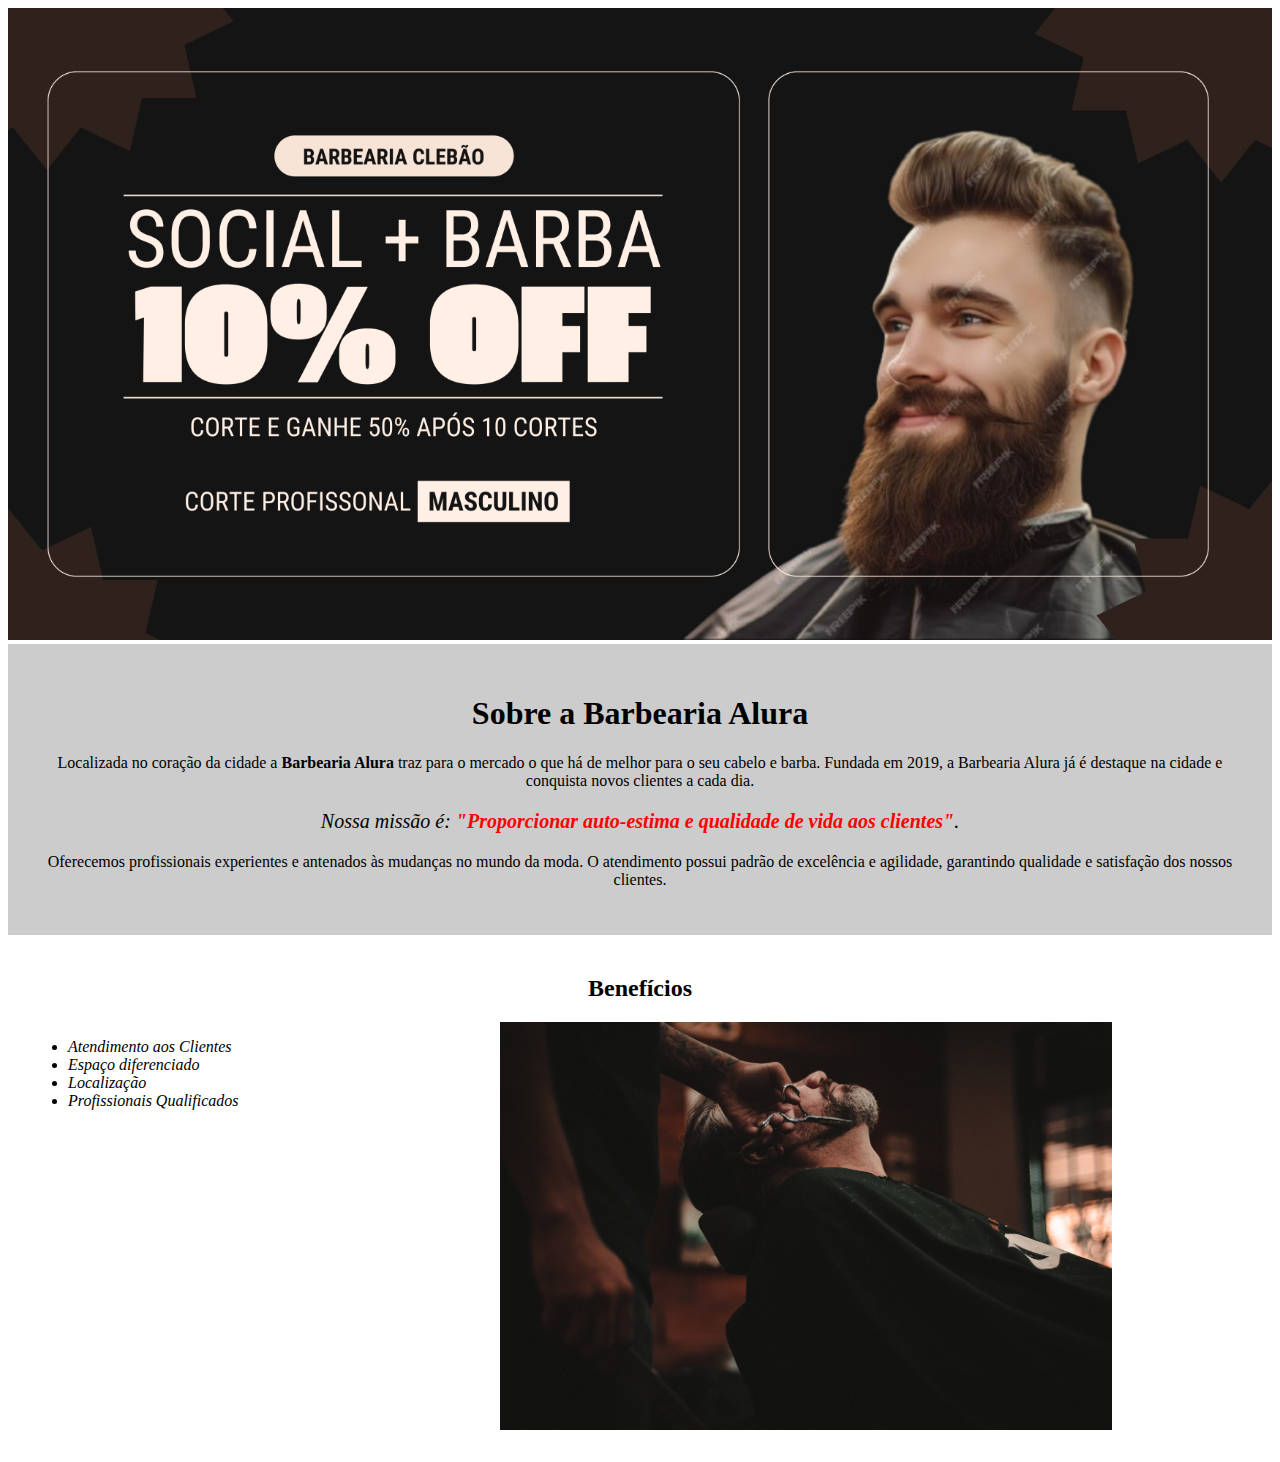
==== index.html @ 99a4e381 "Add files via upload" ====
<!DOCTYPE html>
<html lang="pt-br">
	<head>
		<meta charset="UTF-8">
		<title>Barbearia Alura</title>
		<link rel="stylesheet" href="style.css">
	</head>

	<body>
	</body>
		<img id="banner" src="barbinha.png">
		<div class="principal">
			<h1>Sobre a Barbearia Alura</h1>
	 
			<p>Localizada no coração da cidade a <strong>Barbearia Alura</strong> traz para o mercado o que há de melhor para o seu cabelo e barba. Fundada em 2019, a Barbearia Alura já é destaque na cidade e conquista novos clientes a cada dia.</p>

			<p id="missao"><em>Nossa missão é: <strong>"Proporcionar auto-estima e qualidade de vida aos clientes"</strong>.</em></p>

			<p>Oferecemos profissionais experientes e antenados às mudanças no mundo da moda. O atendimento possui padrão de excelência e agilidade, garantindo qualidade e satisfação dos nossos clientes.</p>
		</div>

		<div class="beneficios">
			<h2>Benefícios</h2>

			<ul>
				<li class="itens">Atendimento aos Clientes</li>
				<li class="itens">Espaço diferenciado</li>
				<li class="itens">Localização</li>
				<li class="itens">Profissionais Qualificados</li>
			</ul>

			<img src="beneficios.jpg" class="imagembeneficios">
		</div>
	</body>
</html>
---- style.css ----
body {
	
}

#banner {
	width:100%;
}

.principal{
	background: #CCCCCC;
	padding: 30px;
}

h1 {
	text-align: center
}

p {
	text-align: center;
}

#missao {
	font-size: 20px
}

em strong {
	color: #FF0000;
}

.itens {
	font-style: italic
}

.beneficios {
	background: #FFFFFF;
	padding: 20px;
}

h2 {
	text-align: center;
}
ul {
	display: inline-block;
	vertical-align: top;
	width: 20%;
	margin-right: 15%;
}

.imagembeneficios {
	width: 50%;
}
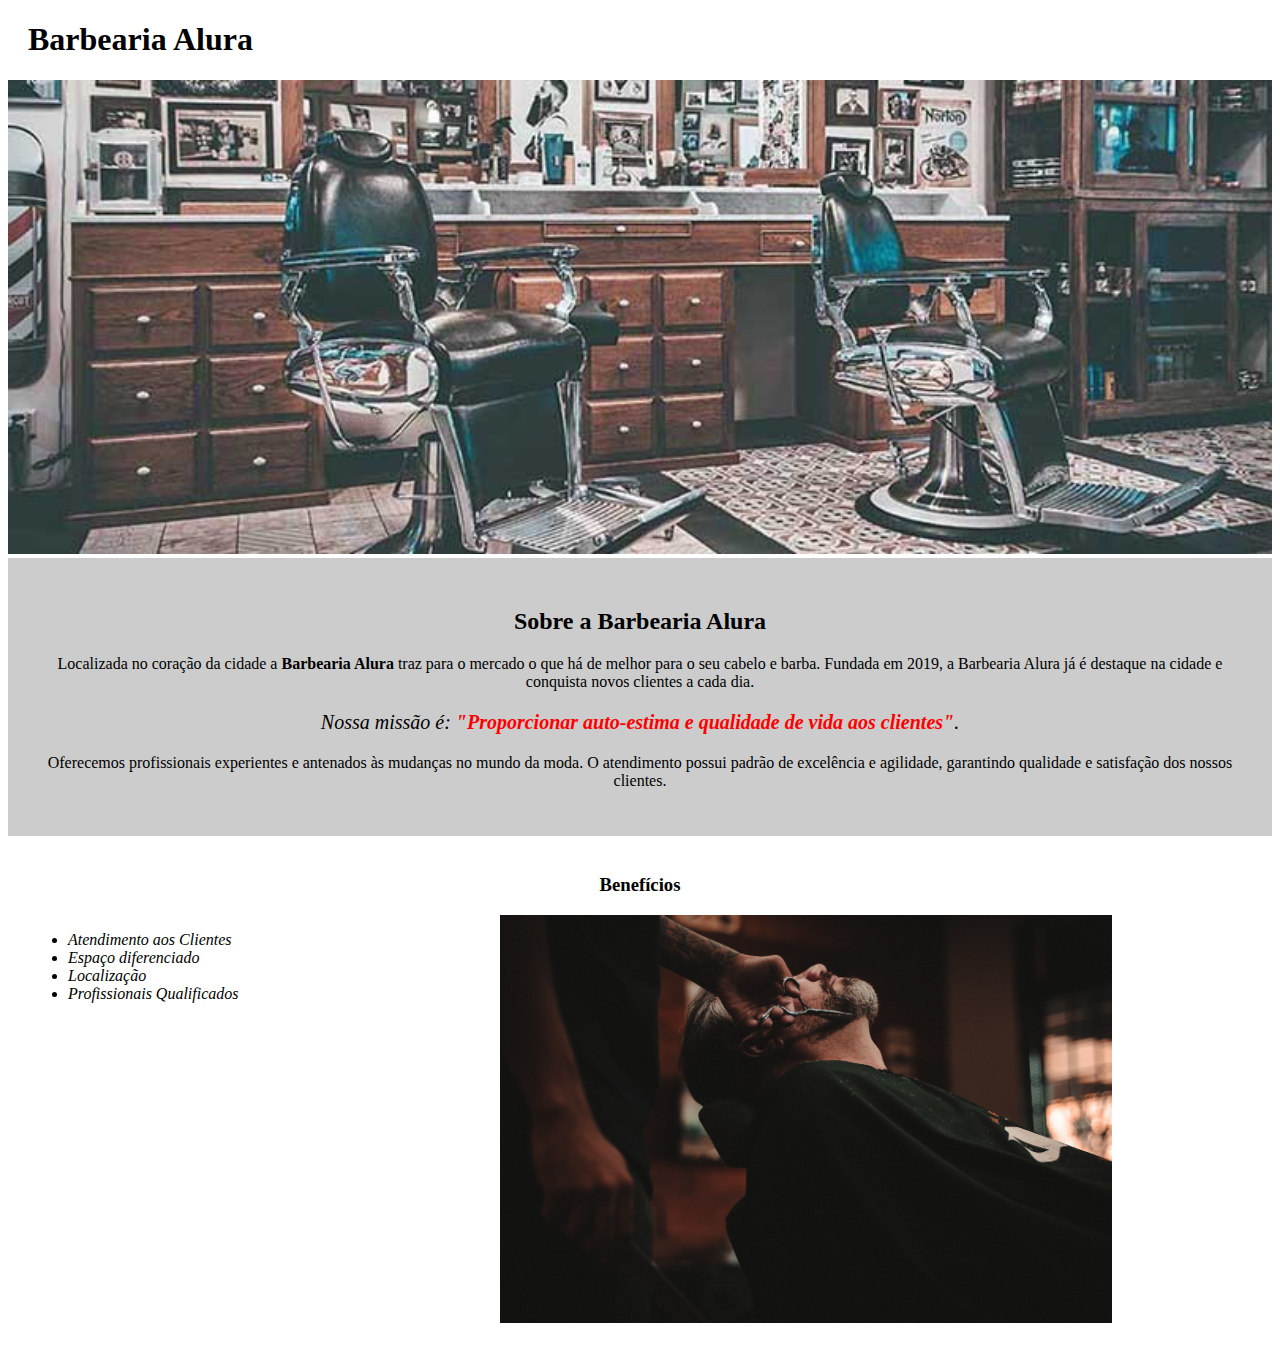
==== commit fdb90ed0: "Add files via upload" ====
--- a/index.html
+++ b/index.html
@@ -7,10 +7,12 @@
 	</head>
 
 	<body>
-	</body>
-		<img id="banner" src="barbinha.png">
+		<header>
+			<h1 class="titulo-principal">Barbearia Alura</h1>
+		</header>
+		<img id="banner" src="banner.jpg">
 		<div class="principal">
-			<h1>Sobre a Barbearia Alura</h1>
+			<h2 class="titulo-centralizado">Sobre a Barbearia Alura</h2>
 	 
 			<p>Localizada no coração da cidade a <strong>Barbearia Alura</strong> traz para o mercado o que há de melhor para o seu cabelo e barba. Fundada em 2019, a Barbearia Alura já é destaque na cidade e conquista novos clientes a cada dia.</p>
 
@@ -20,7 +22,7 @@
 		</div>
 
 		<div class="beneficios">
-			<h2>Benefícios</h2>
+			<h3 class="titulo-centralizado">Benefícios</h3>
 
 			<ul>
 				<li class="itens">Atendimento aos Clientes</li>
@@ -32,4 +34,4 @@
 			<img src="beneficios.jpg" class="imagembeneficios">
 		</div>
 	</body>
-</html>
+</html>--- a/style.css
+++ b/style.css
@@ -1,7 +1,3 @@
-body {
-	
-}
-
 #banner {
 	width:100%;
 }
@@ -11,7 +7,11 @@
 	padding: 30px;
 }
 
-h1 {
+.titulo-principal {
+	padding-left: 20px;
+}
+
+.titulo-centralizado {
 	text-align: center
 }
 
@@ -36,9 +36,6 @@
 	padding: 20px;
 }
 
-h2 {
-	text-align: center;
-}
 ul {
 	display: inline-block;
 	vertical-align: top;
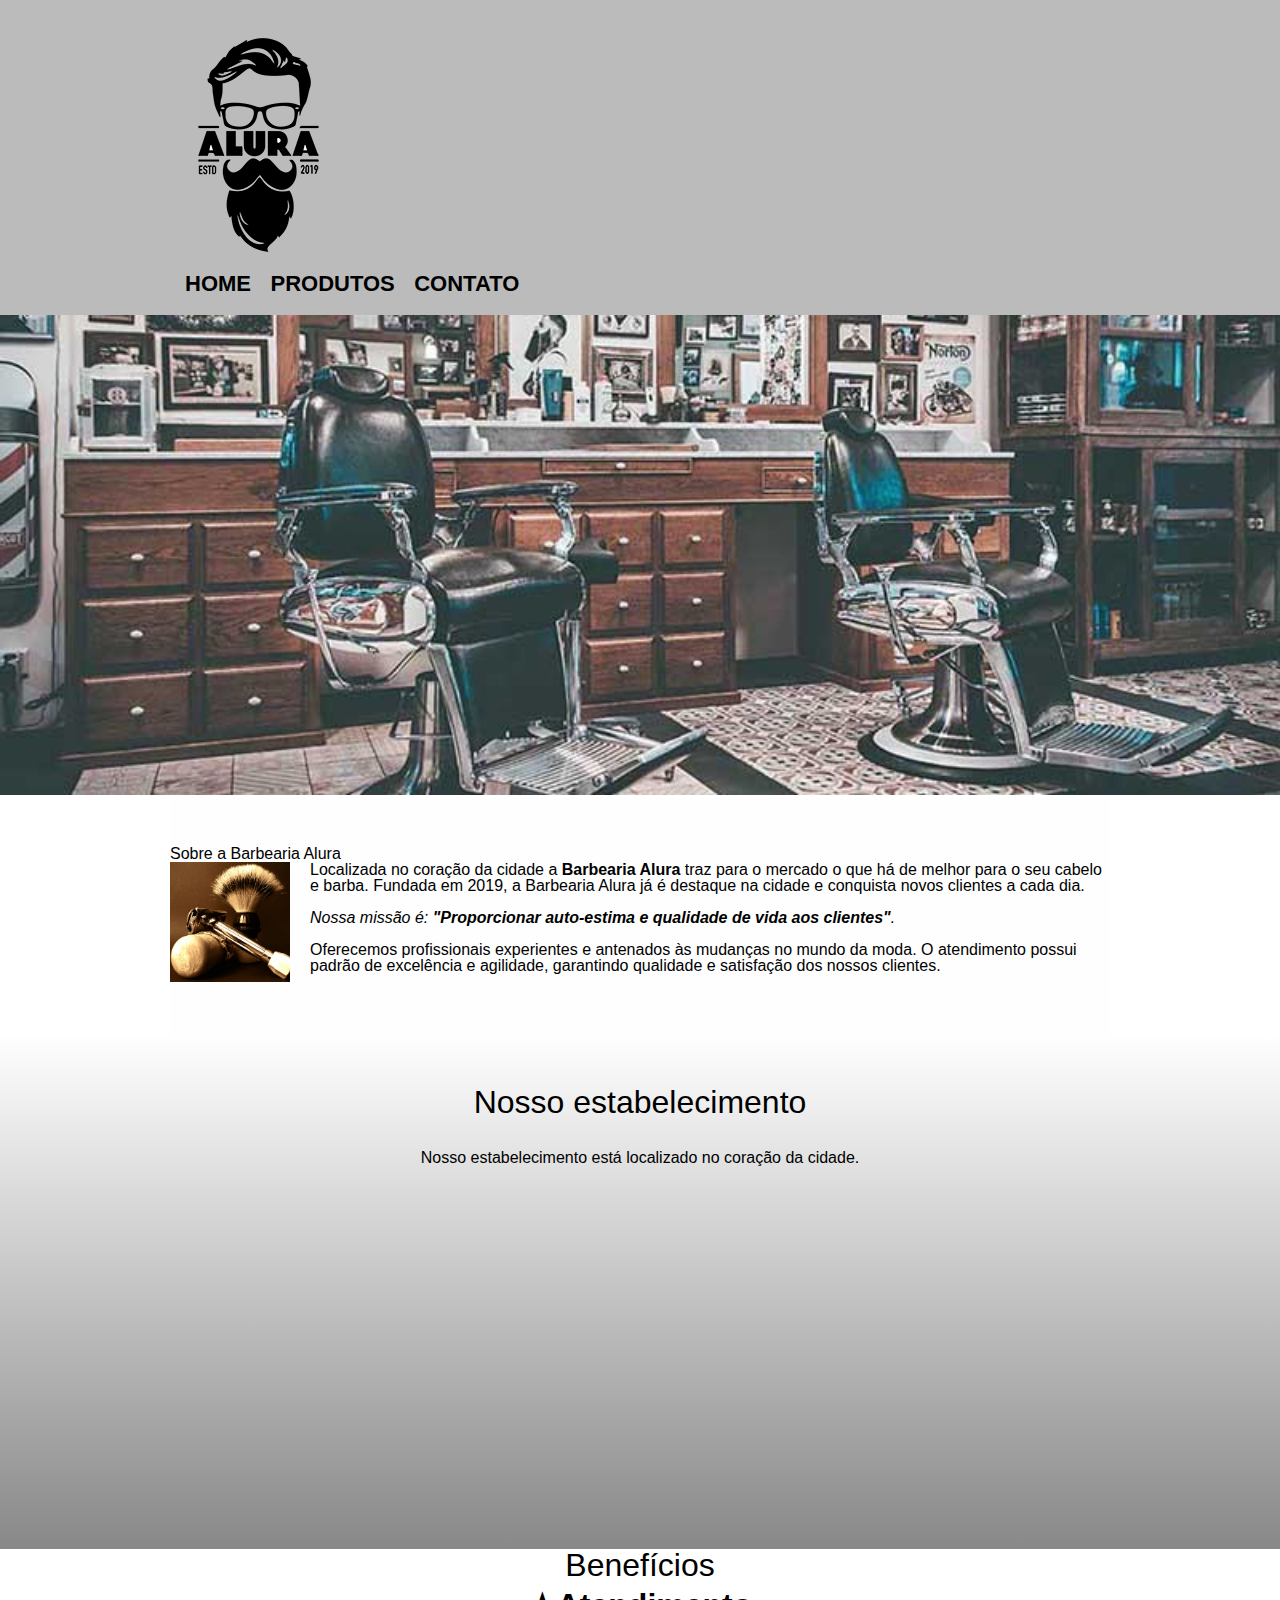
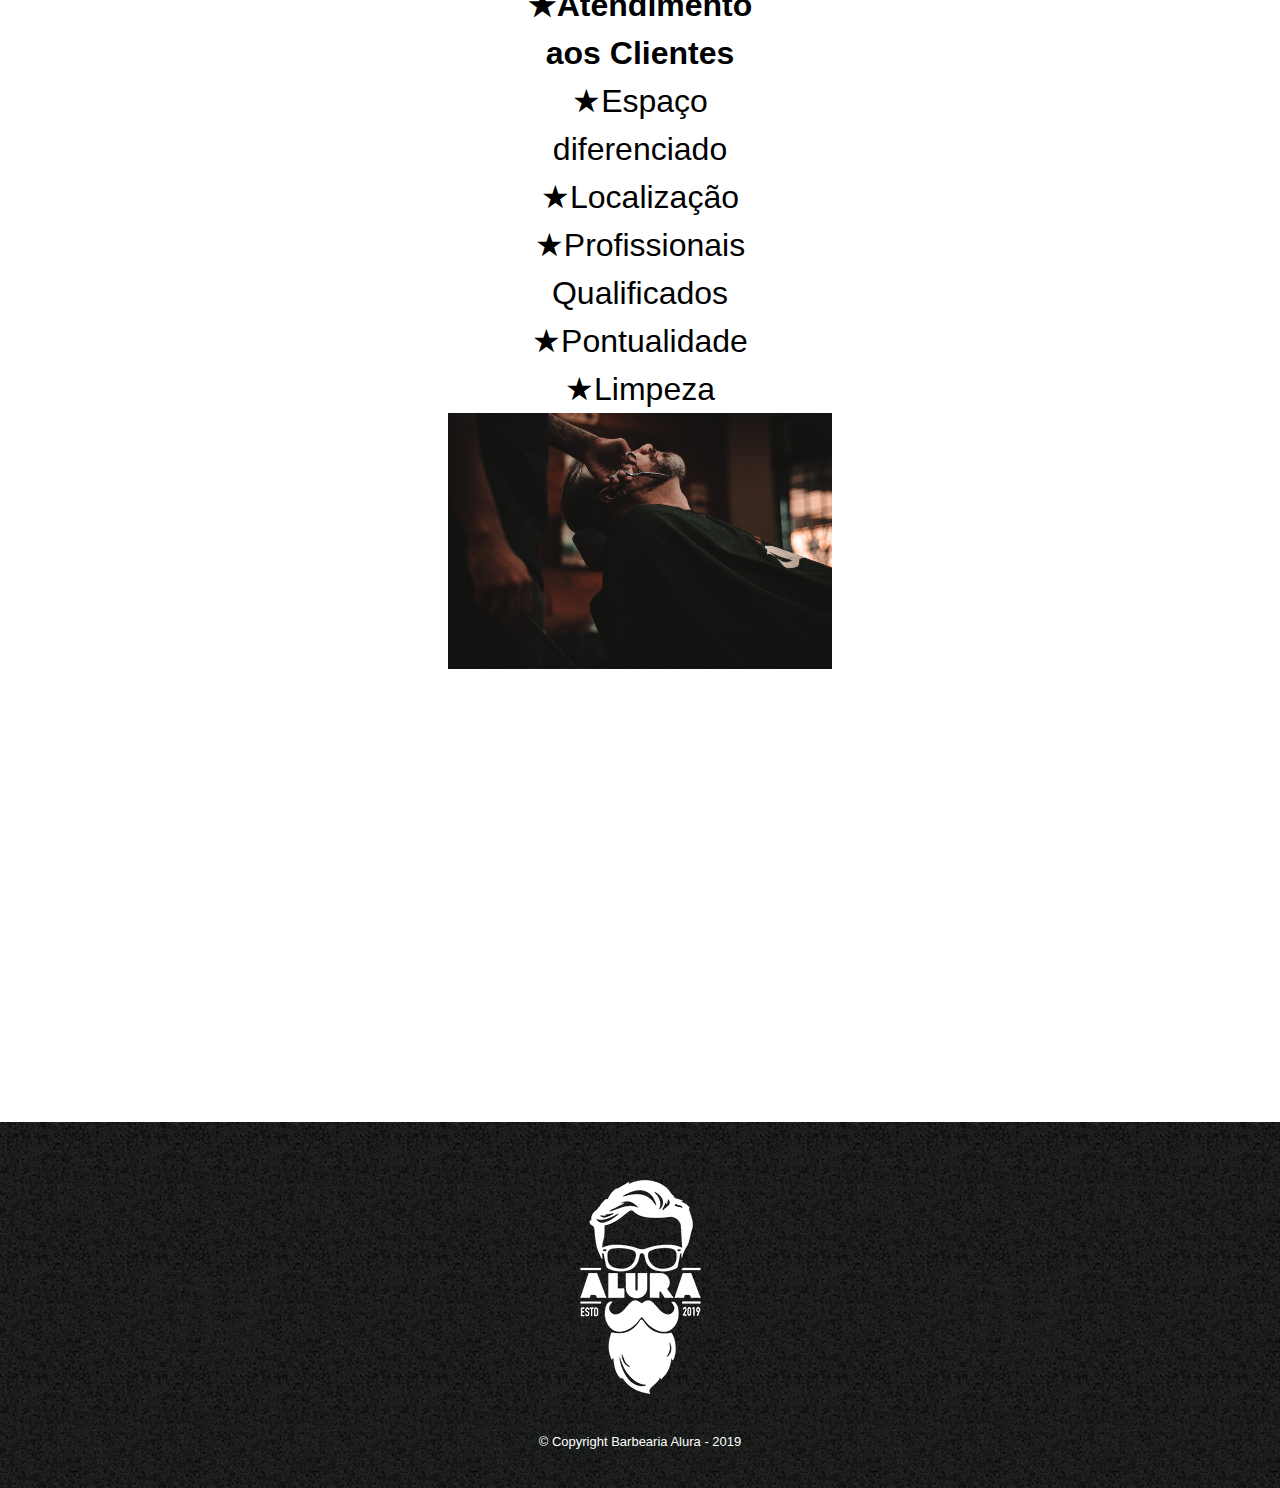
==== commit 807d4af3: "Add files via upload" ====
--- a/index.html
+++ b/index.html
@@ -2,36 +2,105 @@
 <html lang="pt-br">
 	<head>
 		<meta charset="UTF-8">
+		<meta name="viewport" content="width=device-width">
 		<title>Barbearia Alura</title>
-		<link rel="stylesheet" href="style.css">
+		<link rel="stylesheet" href="reset.css">
+        <link rel="stylesheet" href="style.css">
+		<linkhref="https://fonts.googleapis.com/css?family=Montserrat&display=swap" rel="stylesheet">
 	</head>
 
 	<body>
-		<header>
-			<h1 class="titulo-principal">Barbearia Alura</h1>
-		</header>
-		<img id="banner" src="banner.jpg">
-		<div class="principal">
-			<h2 class="titulo-centralizado">Sobre a Barbearia Alura</h2>
-	 
-			<p>Localizada no coração da cidade a <strong>Barbearia Alura</strong> traz para o mercado o que há de melhor para o seu cabelo e barba. Fundada em 2019, a Barbearia Alura já é destaque na cidade e conquista novos clientes a cada dia.</p>
+<header>
 
-			<p id="missao"><em>Nossa missão é: <strong>"Proporcionar auto-estima e qualidade de vida aos clientes"</strong>.</em></p>
+	<div class="caixa">
+			
+			<h1><img src="logo.png"></h1>
+			
+		<nav>
+			
+			<ul>
+				
+				<li><a href="index.html">Home</a></li>
 
-			<p>Oferecemos profissionais experientes e antenados às mudanças no mundo da moda. O atendimento possui padrão de excelência e agilidade, garantindo qualidade e satisfação dos nossos clientes.</p>
-		</div>
+				<li><a ref="produtos.html">Produtos</a></li>
+				
+				<li><a href="contato.html">Contato</a></li>
+				
+			</ul>
+				
+		</nav>
+				
+	</div>
 
-		<div class="beneficios">
-			<h3 class="titulo-centralizado">Benefícios</h3>
+</header>
+		
+        <img class="banner" src="banner.jpg">
+<main>		
+	<section class="principal">
+			
+		<h2 class="titulo-centralizado">Sobre a Barbearia Alura</h2>
+			 <img class="utensilios" src="utensilios.jpg" alt="Utensilios de um barbeiro.">
+			
+			 <p>Localizada no coração da cidade a <strong>Barbearia Alura</strong> traz para o mercado o que há de melhor para o seu cabelo e barba. Fundada em 2019, a Barbearia Alura já é destaque na cidade e conquista novos clientes a cada dia.</p>
 
-			<ul>
-				<li class="itens">Atendimento aos Clientes</li>
-				<li class="itens">Espaço diferenciado</li>
-				<li class="itens">Localização</li>
-				<li class="itens">Profissionais Qualificados</li>
+			 <p id="missao"><em>Nossa missão é: <strong>"Proporcionar auto-estima e qualidade de vida aos clientes"</strong>.</em></p>
+
+			 <p>Oferecemos profissionais experientes e antenados às mudanças no mundo da moda. O atendimento possui padrão de excelência e agilidade, garantindo qualidade e satisfação dos nossos clientes.</p>
+	
+	</section>
+	
+	<section class="mapa">
+
+		<h3 class="titulo-principal">Nosso estabelecimento</h3>
+		
+		<p>Nosso estabelecimento está localizado no coração da cidade.</p>
+	
+	<div class="mapa-conteudo">
+		<iframe src="https://www.google.com/maps/embed?pb=!1m18!1m12!1m3!1d3656.4483278365396!2d-46.63466568562861!3d-23.588249068469487!2m3!1f0!2f0!3f0!3m2!1i1024!2i768!4f13.1!3m3!1m2!1s0x94ce5a2b2ed7f3a1%3A0xab35da2f5ca62674!2sCaelum!5e0!3m2!1spt-BR!2sbr!4v1568814489656!5m2!1spt-BR!2sbr" width="100%"height="300" frameborder="0" style="border:0;" allowfullscreen="">
+		</iframe>
+	</div>
+	
+    </section>
+	
+	<section class="titulo-principal">
+			
+		<h3 class="titulo-centralizado">Benefícios</h3>
+
+		<div class="conteudo-beneficios">
+
+			<ul class="lista-beneficios">
+			
+			<li class="itens">Atendimento aos Clientes</li>
+			
+			<li class="itens">Espaço diferenciado</li>
+			
+			<li class="itens">Localização</li>
+			
+			<li class="itens">Profissionais Qualificados</li>
+			
+			<li class="itens">Pontualidade</li>
+			
+			<li class="itens">Limpeza</li>
+			
 			</ul>
+			<img src="beneficios.jpg" class="imagem-beneficios">
+			
+			</div>
+			
+			<div class="video">
 
-			<img src="beneficios.jpg" class="imagembeneficios">
-		</div>
+				<iframe width="100%" height="315"
+				src="https://www.youtube.com/embed/wcVVXUV0YUY"frameborder="0" allow="accelerometer; autoplay;encrypted-media; gyroscope; picture-in-picture"allowfullscreen></iframe>
+				
+			</div>
+	</section>
+</main>
+		<footer>
+
+			<img src="logo-branco.png">
+			
+			<p class="copyright">&copy; Copyright Barbearia Alura - 2019</p>
+			
+		</footer>
 	</body>
 </html>--- a/style.css
+++ b/style.css
@@ -1,48 +1,312 @@
-#banner {
+body {
+
+	font-family: 'Montserrat', sans-serif;
+	
+	}
+
+header {
+	background: #BBBBBB;
+	padding: 20px 0;
+}
+
+.caixa {
+	position: relative;
+	width: 940px;
+	margin: 0 auto;
+}
+
+nav {
+	position: absolute;
+	top: 110px;
+	right: 0;
+}
+
+nav li {
+	display: inline;
+	margin: 0 0 0 15px;
+}
+
+nav a {
+	text-transform: uppercase;
+	color: #000000;
+	font-weight: bold;
+	font-size: 22px;
+	text-decoration: none;
+}
+
+nav a:hover {
+	color: #C78C19;
+	text-decoration: underline;
+}
+
+.produtos {
+	width: 940px;
+	margin: 0 auto;
+	padding: 50px 0;
+}
+
+.produtos li {
+	display: inline-block;
+	text-align: center;
+	width: 30%;
+	vertical-align: top;
+	margin: 0 1.5%;
+	padding: 30px 20px;
+	box-sizing: border-box;
+	border: 2px solid #000000;
+	border-radius: 10px;
+}
+
+.produtos li:hover {
+	border-color: #C78C19;
+}
+
+.produtos li:active {
+	border-color: #088C19;	
+}
+
+.produtos li:hover h2 {
+	font-size: 34px;
+}
+
+.produtos h2 {
+	font-size: 30px;
+	font-weight: bold;
+}
+
+nav {
+
+	position: static;
+	
+	}
+	
+	.lista-beneficios, .imagem-beneficios {
+	
+	width: 100%;
+	
+	}
+
+.produto-descricao {
+	font-size: 18px;
+}
+
+.produto-preco {
+	font-size: 22px;
+	font-weight: bold;
+	margin-top: 10px;
+}
+
+footer {
+	text-align: center;
+	background: url("bg.jpg");
+	padding: 40px 0;
+}
+
+.copyright {
+	color: #FFFFFF;
+	font-size: 13px;
+	margin: 20px 0 0;
+}
+
+main {	
+}
+
+form {
+	margin: 40px 0;
+}
+
+form label, form legend {
+	display:block;
+	font-size: 20px;
+	margin: 0 0 10px;
+}
+
+.input-padrao {
+	display: block;
+	margin: 0 0 20px;
+	padding: 10px 25px;
+	width: 50%;
+}
+
+
+checkbox {
+	margin: 20px 0;
+}
+
+/* css da página inicial */
+
+.banner {
+
 	width:100%;
-}
-
-.principal{
-	background: #CCCCCC;
-	padding: 30px;
-}
-
-.titulo-principal {
-	padding-left: 20px;
-}
-
-.titulo-centralizado {
-	text-align: center
-}
-
-p {
+	
+	}
+	
+	.titulo-principal {
+	
 	text-align: center;
-}
-
-#missao {
-	font-size: 20px
-}
-
-em strong {
-	color: #FF0000;
+	
+	font-size: 2em;
+	
+	margin: 0 0 1em;
+	
+	clear: left;
+	
+	}
+
+.principal p{
+
+margin: 0 0 1em;
+		
+}
+		
+.principal strong {
+		
+font-weight: bold;
+		
+}
+		
+.principal em {
+		
+font-style: italic;
+		
+}
+
+.utensilios {
+
+width: 120px;
+			
+float: left;
+			
+margin: 0 20px 20px 0;
+
+}
+			
+.imagembeneficios {
+			
+width: 60%;
+
+opacity: 1;
+
+transition: 400ms;
+
+box-shadow: 10px 10px
+10px 0 #000000;
+			
+}
+
+.imagem-beneficios:hover {
+
+opacity: 0.3;
+
+}
+
+.mapa {
+
+padding: 3em 0;
+background: linear-gradient(#FEFEFE, #888888);
+				
+}
+				
+.mapa p {
+				
+margin: 0 0 2em;
+				
+text-align: center;
+				
+}
+				
+.video {
+
+width: 560px;
+	
+margin: 2em auto;
+	
+}
+
+
+.beneficios {
+
+padding: 3em 0;
+	
+background: #888888;
+	
+}
+
+.conteudo-beneficios {
+
+width: 640px;
+	
+margin: 0 auto;
+	
+}
+	
+.lista-beneficios {
+	
+width: 40%;
+	
+display: inline-block;
+	
+vertical-align: top;
+	
 }
 
 .itens {
-	font-style: italic
-}
-
-.beneficios {
-	background: #FFFFFF;
-	padding: 20px;
-}
-
-ul {
-	display: inline-block;
-	vertical-align: top;
-	width: 20%;
-	margin-right: 15%;
-}
-
-.imagembeneficios {
-	width: 50%;
+
+line-height: 1.5;
+	
+}
+
+.itens:first-child {
+	
+font-weight: bold;
+	
+}
+	
+.imagem-beneficios {
+	
+width: 60%;
+	
+}
+
+.mapa-conteudo {
+
+	width: 940px;
+	
+	margin: 0 auto;
+	
+	}
+
+.principal {
+
+padding: 3em 0;
+		
+background: #FEFEFE;
+		
+width: 940px;
+		
+margin: 0 auto;
+		
+}
+
+.itens:before {
+
+content: "★";
+	
+}
+
+
+@media screen and (max-width: 480px)
+
+{
+.caixa, .principal, .conteudo-beneficios,
+.mapa-conteudo, .video {
+
+width: auto;
+
+}
+
+h1 {
+
+text-align: center;
+
 }